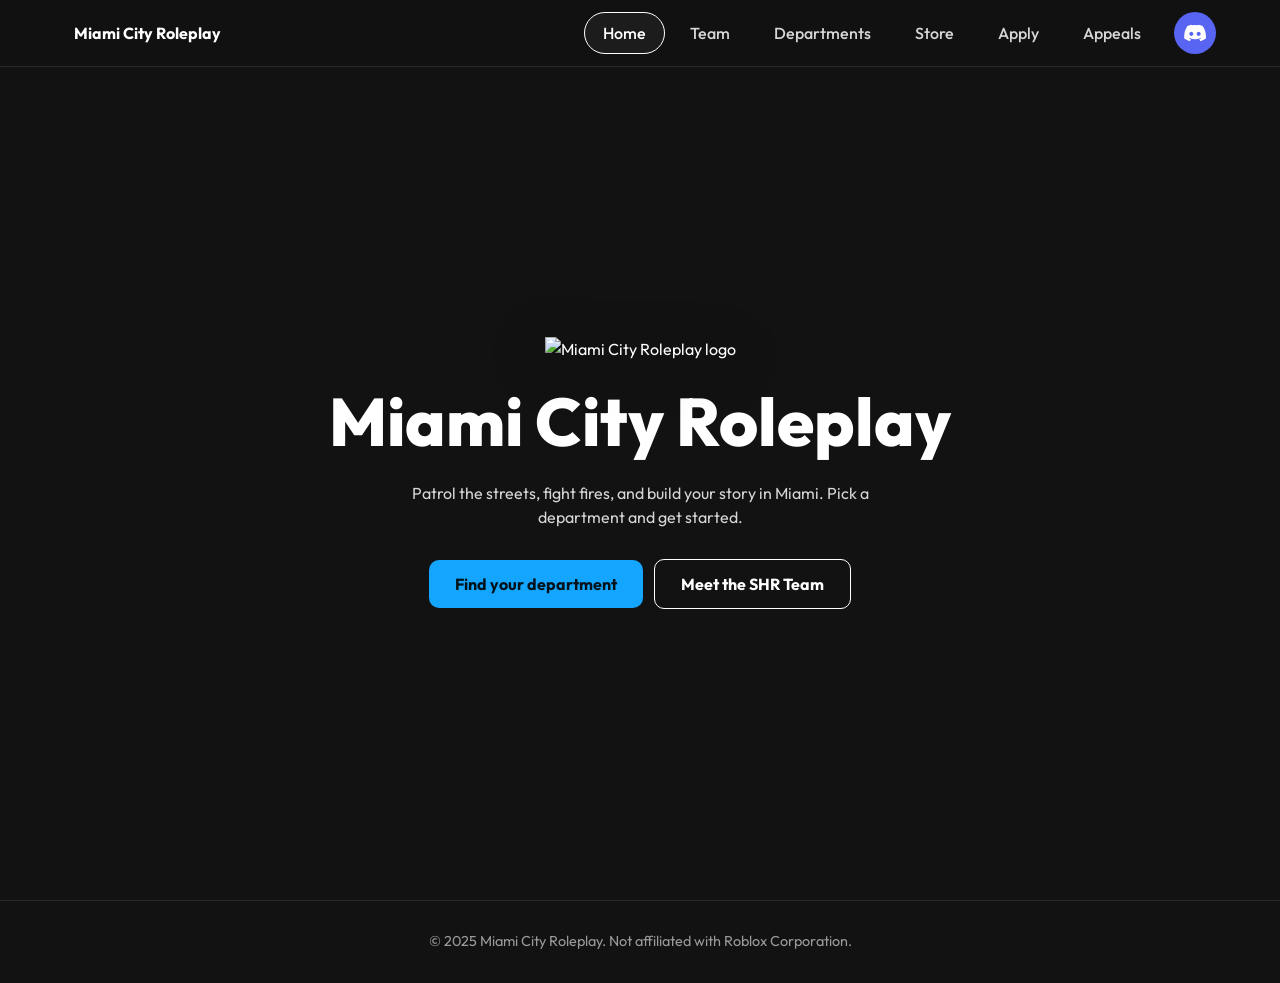
==== index.html @ 1e6413ae "Update website" ====
<!DOCTYPE html>
<html lang="en"><head>
<meta charset="utf-8"><meta name="viewport" content="width=device-width, initial-scale=1">
<title>Home | Miami City Roleplay</title>
<link rel="icon" href="images/logo.webp">
<link href="https://fonts.googleapis.com/css2?family=Outfit:wght@400;500;600;700;800&display=swap" rel="stylesheet">
<link rel="stylesheet" href="style.css">
</head><body>
<nav>
<a class="brand" href="index.html"><img src="images/logo.webp" alt=""><span>Miami City Roleplay</span></a>
<ul><li><a href="index.html" class="active">Home</a></li><li><a href="team.html">Team</a></li><li><a href="departments.html">Departments</a></li><li><a href="store.html">Store</a></li><li><a href="apply.html">Apply</a></li><li><a href="appeals.html">Appeals</a></li><li><a class="dc" href="https://discord.gg/YOUR-INVITE" target="_blank" rel="noopener" aria-label="Join our Discord"><svg width="22" height="22" viewBox="0 0 24 24" fill="#fff" aria-hidden="true"><path d="M20.3 4.4A19.8 19.8 0 0 0 15.4 3l-.2.5a18 18 0 0 0-6.4 0L8.6 3a19.8 19.8 0 0 0-4.9 1.4C.6 9 0 13.5.3 18a20 20 0 0 0 6 3l1.3-2.1-2-1 .5-.4a14 14 0 0 0 12 0l.5.4-2 1L17.9 21a20 20 0 0 0 6-3c.4-5.200-.7-9.700-3.600-13.600zM8 15.300c-1.200 0-2.200-1.100-2.200-2.400S6.800 10.500 8 10.500s2.200 1.100 2.200 2.400S9.200 15.300 8 15.300zm8 0c-1.200 0-2.200-1.100-2.200-2.400s1-2.400 2.200-2.400 2.200 1.100 2.200 2.400-1 2.400-2.200 2.400z"/></svg></a></li></ul></nav>
<header class="hero"><div>
<img src="images/logo.webp" alt="Miami City Roleplay logo">
<h1>Miami City Roleplay</h1>
<p>Patrol the streets, fight fires, and build your story in Miami. Pick a department and get started.</p>
<a class="btn" href="departments.html">Find your department</a>
<a class="btn alt" href="team.html">Meet the SHR Team</a>
</div></header>
<footer>© 2025 Miami City Roleplay. Not affiliated with Roblox Corporation.</footer></body></html>
---- style.css ----
:root{--bg:#121212;--card:#1b1b1b;--line:#2a2a2a;--text:#fff;--muted:#9a9a9a;--accent:#14a6ff}
*{box-sizing:border-box;margin:0}
body{background:var(--bg);color:var(--text);font-family:Outfit,system-ui,sans-serif;line-height:1.5}
a{color:inherit;text-decoration:none}
:focus-visible{outline:2px solid var(--accent);outline-offset:3px}
nav{position:fixed;top:0;left:0;right:0;z-index:10;display:flex;align-items:center;justify-content:space-between;padding:12px 5vw;background:rgba(18,18,18,.85);backdrop-filter:blur(8px);border-bottom:1px solid var(--line)}
nav .brand{display:flex;align-items:center;gap:10px;font-weight:700}
nav img{height:38px}
nav ul{display:flex;gap:6px;align-items:center;list-style:none;color:#d6d6d6;font-weight:500}
nav ul a{display:block;padding:8px 18px;border-radius:999px;border:1px solid transparent}
nav ul a:hover{color:#fff}
nav ul a.active{background:#1c1c1c;border-color:#fff;color:#fff}
nav ul a.dc{background:#5865F2;padding:9px;display:grid;place-items:center;margin-left:8px}
nav ul a.dc:hover{filter:brightness(1.1)}
.hero{min-height:100vh;display:grid;place-items:center;text-align:center;padding:110px 5vw 60px;background:linear-gradient(rgba(18,18,18,.55),var(--bg)),url(images/banner.webp) center/cover}
.hero img{width:min(240px,55vw);filter:drop-shadow(0 8px 24px rgba(0,0,0,.6))}
.hero h1{font-size:clamp(2.2rem,6vw,4.2rem);font-weight:800;margin:10px 0}
.hero p{color:#d6d6d6;max-width:46ch;margin:0 auto 26px}
.btn{display:inline-block;background:var(--accent);color:#04121c;font-weight:700;padding:12px 26px;border-radius:10px;margin:4px}
.btn:hover{filter:brightness(1.1)}
.btn.alt{background:none;border:1px solid #fff;color:#fff}
main{padding:130px 5vw 90px;max-width:1200px;margin:auto;text-align:center;min-height:80vh}
main h1{font-size:clamp(1.8rem,4vw,2.8rem);font-weight:800}
main>p{max-width:60ch;margin-left:auto;margin-right:auto;color:var(--muted);margin:8px 0 40px}
.grid{display:grid;gap:20px;grid-template-columns:repeat(auto-fit,minmax(250px,1fr))}
.card{background:var(--card);border:1px solid var(--line);border-radius:16px;text-align:left;overflow:hidden;transition:border-color .2s,transform .2s}
a.card:hover{border-color:var(--c);transform:translateY(-4px)}
.dept{min-height:290px;padding:24px;display:flex;flex-direction:column}
.dept h3{font-size:1.2rem;max-width:12ch}
.dept .join{color:var(--muted);font-weight:600;margin-top:6px}
a.dept:hover .join{color:var(--c)}
.dept .badge{margin-top:auto;align-self:flex-end;width:120px;height:120px;border-radius:50%;display:grid;place-items:center;font-size:2.2rem;font-weight:800;color:var(--c);background:color-mix(in srgb,var(--c) 14%,transparent);border:2px solid color-mix(in srgb,var(--c) 40%,transparent)}
.dept img.pic{margin-top:auto;align-self:flex-end;max-height:170px;max-width:100%}
.staff{padding:24px;text-align:center}
.staff .rank{color:var(--accent);font-weight:600;font-size:.9rem}
.staff h3{font-size:1.3rem;margin:2px 0 14px}
.avatar{width:130px;height:130px;border-radius:50%;margin:0 auto 14px;display:grid;place-items:center;font-size:3rem;font-weight:800;background:#262626;border:2px solid var(--line);object-fit:cover}
.about{background:none;border:1px solid var(--line);color:#fff;font:inherit;font-weight:600;padding:8px 18px;border-radius:8px;cursor:pointer}
.about:hover{border-color:var(--accent);color:var(--accent)}
.bio{display:none;color:var(--muted);font-size:.95rem;margin-top:12px}
.bio.open{display:block}
footer{border-top:1px solid var(--line);color:var(--muted);text-align:center;padding:30px 5vw;font-size:.9rem}
@media(max-width:640px){nav ul{gap:0;font-size:.8rem}nav ul a{padding:6px 8px}nav .brand span{display:none}}
@media(prefers-reduced-motion:reduce){*{transition:none!important}}
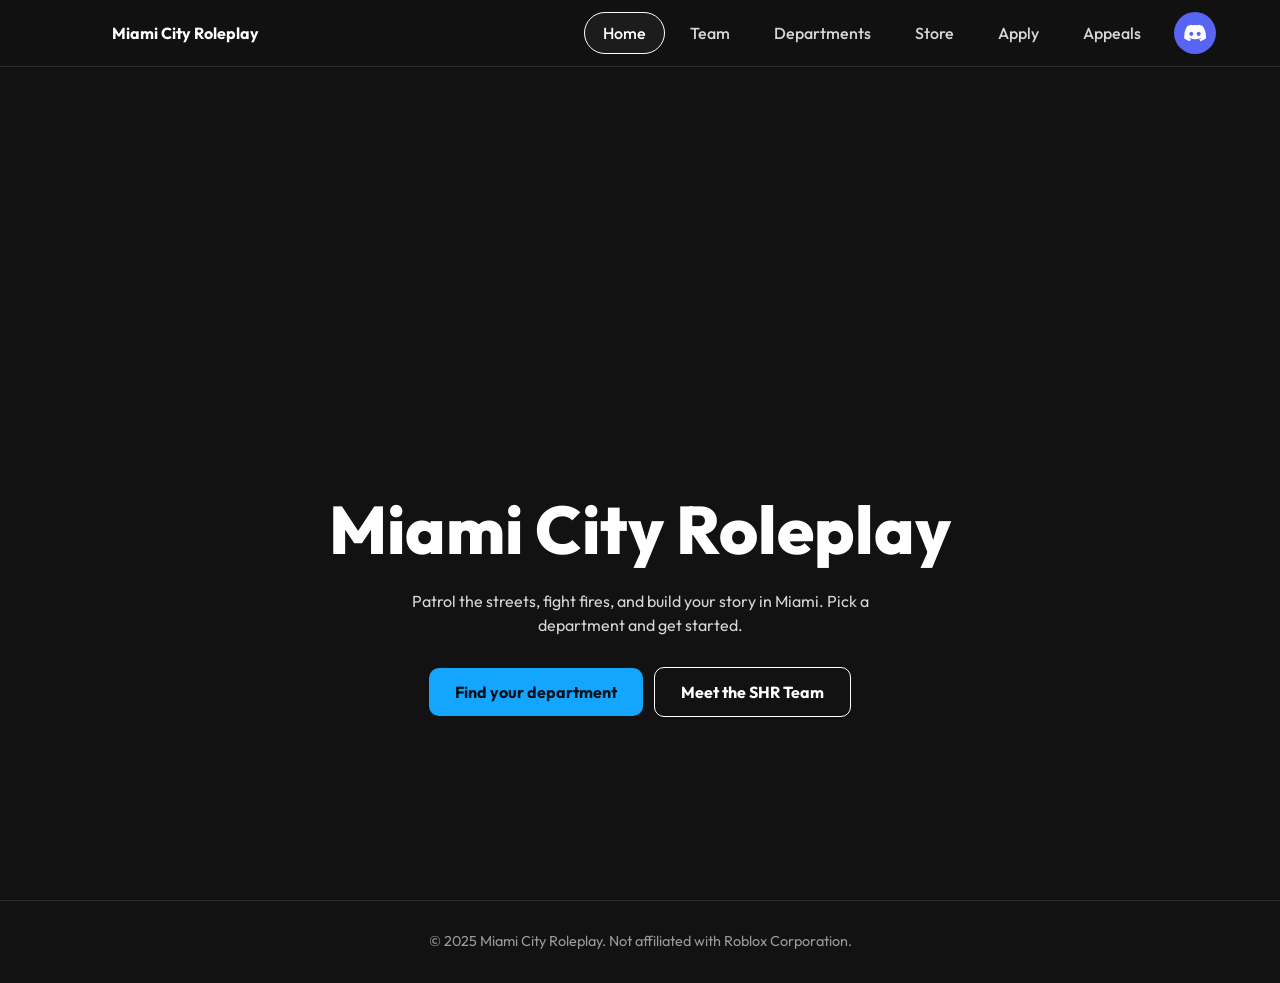
==== commit 91c3cf44: "Embed images" ====
--- a/index.html
+++ b/index.html
@@ -2,15 +2,15 @@
 <html lang="en"><head>
 <meta charset="utf-8"><meta name="viewport" content="width=device-width, initial-scale=1">
 <title>Home | Miami City Roleplay</title>
-<link rel="icon" href="images/logo.webp">
 <link href="https://fonts.googleapis.com/css2?family=Outfit:wght@400;500;600;700;800&display=swap" rel="stylesheet">
 <link rel="stylesheet" href="style.css">
+<link rel="stylesheet" href="images.css">
 </head><body>
 <nav>
-<a class="brand" href="index.html"><img src="images/logo.webp" alt=""><span>Miami City Roleplay</span></a>
+<a class="brand" href="index.html"><span class="logo" role="img" aria-label="Miami City Roleplay logo"></span><span>Miami City Roleplay</span></a>
 <ul><li><a href="index.html" class="active">Home</a></li><li><a href="team.html">Team</a></li><li><a href="departments.html">Departments</a></li><li><a href="store.html">Store</a></li><li><a href="apply.html">Apply</a></li><li><a href="appeals.html">Appeals</a></li><li><a class="dc" href="https://discord.gg/YOUR-INVITE" target="_blank" rel="noopener" aria-label="Join our Discord"><svg width="22" height="22" viewBox="0 0 24 24" fill="#fff" aria-hidden="true"><path d="M20.3 4.4A19.8 19.8 0 0 0 15.4 3l-.2.5a18 18 0 0 0-6.4 0L8.6 3a19.8 19.8 0 0 0-4.9 1.4C.6 9 0 13.5.3 18a20 20 0 0 0 6 3l1.3-2.1-2-1 .5-.4a14 14 0 0 0 12 0l.5.4-2 1L17.9 21a20 20 0 0 0 6-3c.4-5.200-.7-9.700-3.600-13.600zM8 15.300c-1.200 0-2.200-1.100-2.200-2.400S6.800 10.500 8 10.500s2.200 1.100 2.200 2.400S9.200 15.300 8 15.300zm8 0c-1.200 0-2.200-1.100-2.200-2.400s1-2.400 2.200-2.400 2.200 1.100 2.200 2.400-1 2.400-2.200 2.400z"/></svg></a></li></ul></nav>
 <header class="hero"><div>
-<img src="images/logo.webp" alt="Miami City Roleplay logo">
+<span class="logo" role="img" aria-label="Miami City Roleplay logo"></span>
 <h1>Miami City Roleplay</h1>
 <p>Patrol the streets, fight fires, and build your story in Miami. Pick a department and get started.</p>
 <a class="btn" href="departments.html">Find your department</a>
--- a/style.css
+++ b/style.css
@@ -5,15 +5,16 @@
 :focus-visible{outline:2px solid var(--accent);outline-offset:3px}
 nav{position:fixed;top:0;left:0;right:0;z-index:10;display:flex;align-items:center;justify-content:space-between;padding:12px 5vw;background:rgba(18,18,18,.85);backdrop-filter:blur(8px);border-bottom:1px solid var(--line)}
 nav .brand{display:flex;align-items:center;gap:10px;font-weight:700}
-nav img{height:38px}
+nav .logo{width:38px;height:38px}
+.logo{display:inline-block;background-size:contain;background-repeat:no-repeat;background-position:center}
 nav ul{display:flex;gap:6px;align-items:center;list-style:none;color:#d6d6d6;font-weight:500}
 nav ul a{display:block;padding:8px 18px;border-radius:999px;border:1px solid transparent}
 nav ul a:hover{color:#fff}
 nav ul a.active{background:#1c1c1c;border-color:#fff;color:#fff}
 nav ul a.dc{background:#5865F2;padding:9px;display:grid;place-items:center;margin-left:8px}
 nav ul a.dc:hover{filter:brightness(1.1)}
-.hero{min-height:100vh;display:grid;place-items:center;text-align:center;padding:110px 5vw 60px;background:linear-gradient(rgba(18,18,18,.55),var(--bg)),url(images/banner.webp) center/cover}
-.hero img{width:min(240px,55vw);filter:drop-shadow(0 8px 24px rgba(0,0,0,.6))}
+.hero{min-height:100vh;display:grid;place-items:center;text-align:center;padding:110px 5vw 60px;background-size:cover;background-position:center}
+.hero .logo{display:block;width:min(240px,55vw);aspect-ratio:1;margin:0 auto;filter:drop-shadow(0 8px 24px rgba(0,0,0,.6))}
 .hero h1{font-size:clamp(2.2rem,6vw,4.2rem);font-weight:800;margin:10px 0}
 .hero p{color:#d6d6d6;max-width:46ch;margin:0 auto 26px}
 .btn{display:inline-block;background:var(--accent);color:#04121c;font-weight:700;padding:12px 26px;border-radius:10px;margin:4px}
